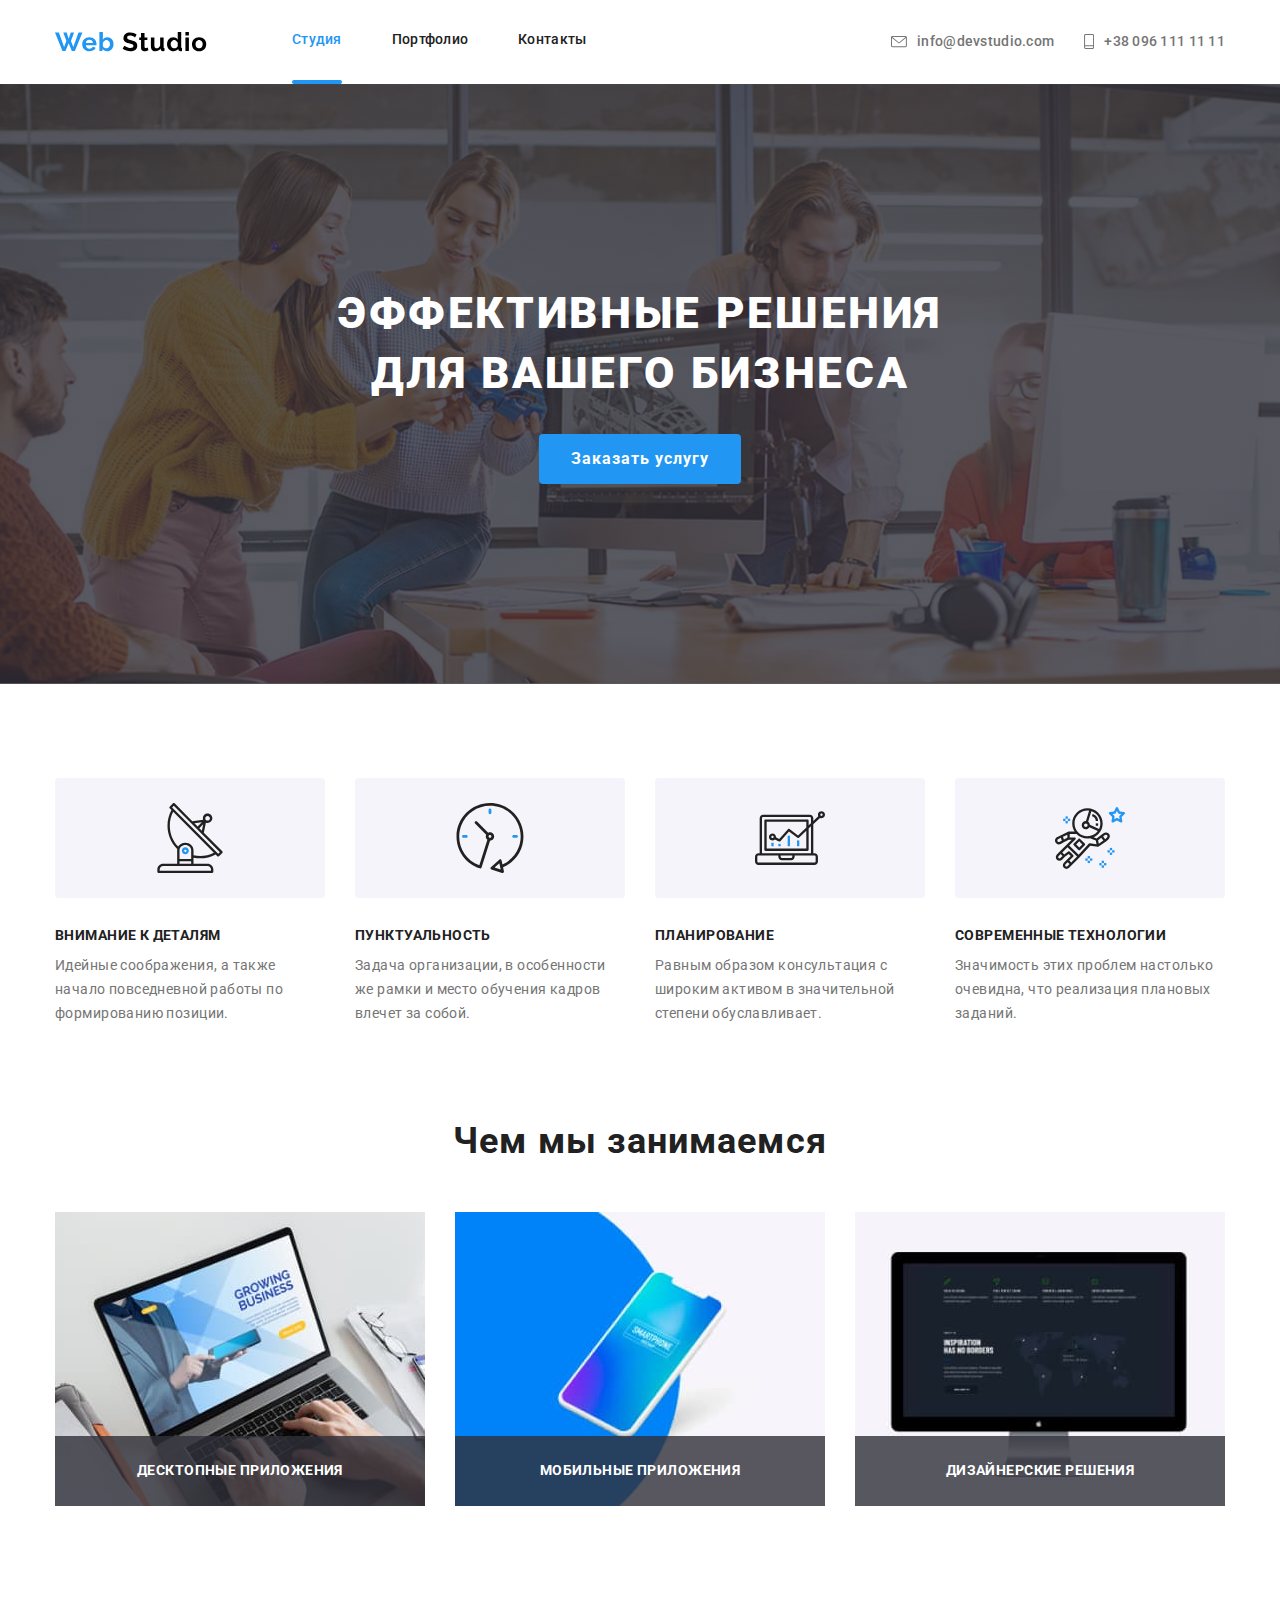
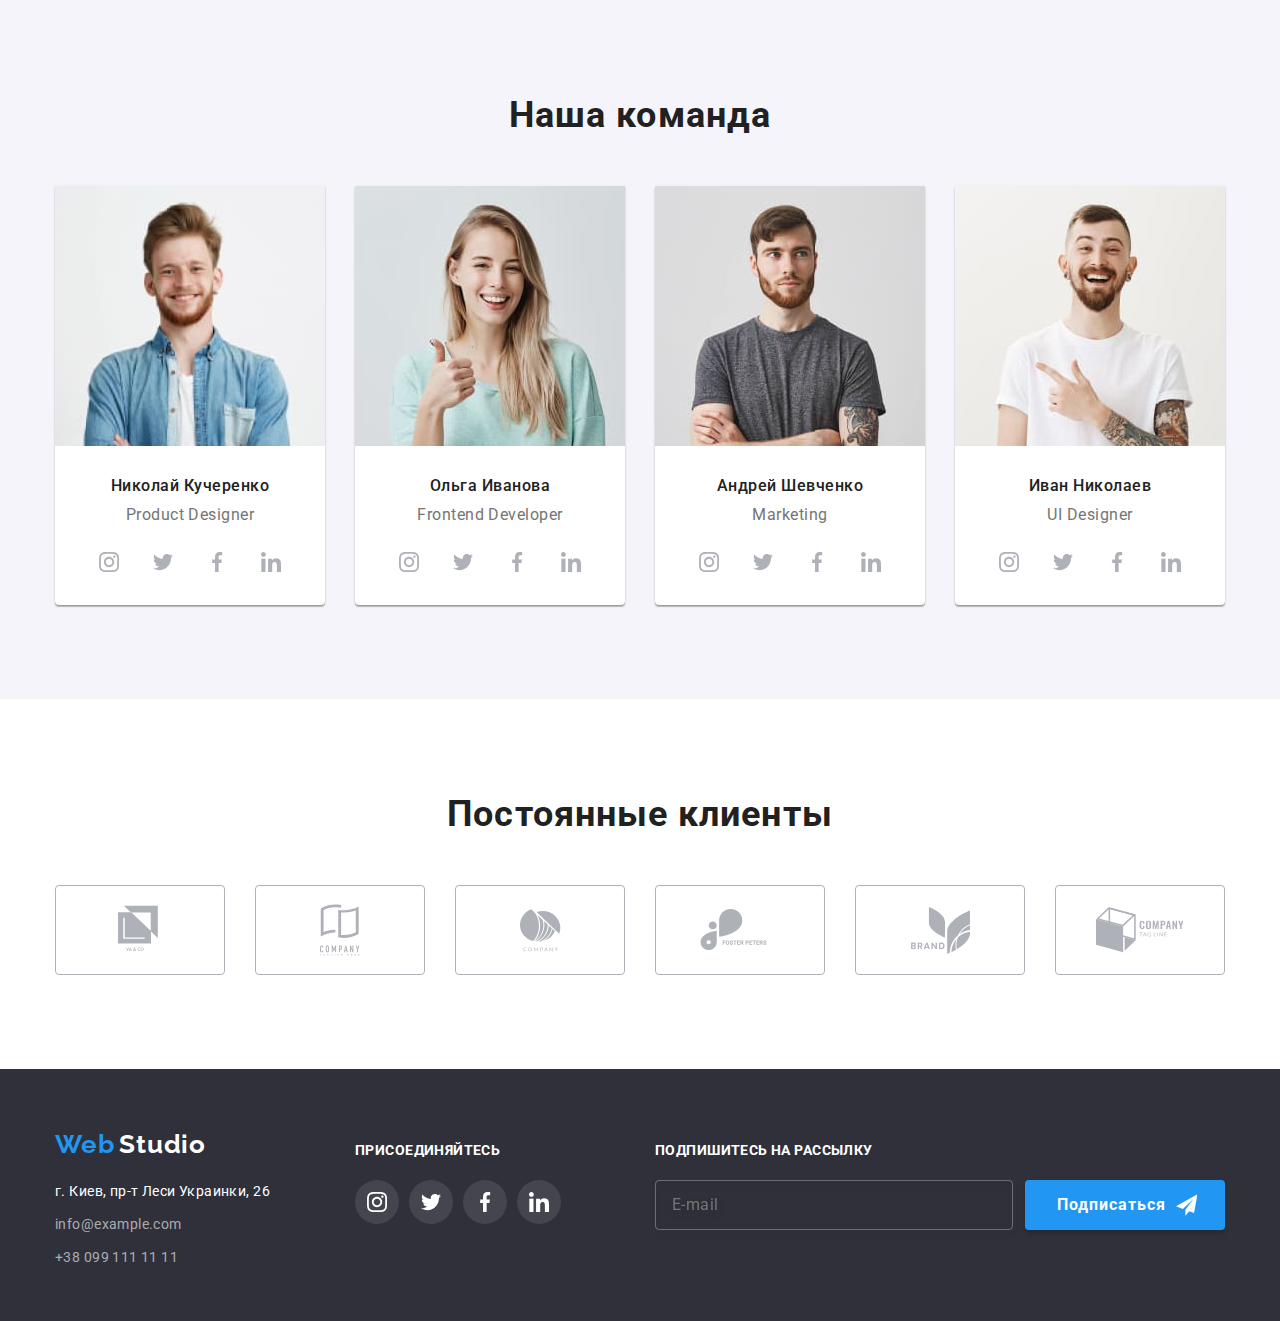
==== index.html @ b9957210 "Копия работы дз №6" ====
<!DOCTYPE html>
<html lang="ru">
<head>
    <meta charset="UTF-8">
    <meta name="viewport" content="width=device-width, initial-scale=1.0">
    <title>Студия</title>
    <link href="https://fonts.googleapis.com/css2?family=Raleway:wght@700&family=Roboto:wght@400;500;700;900&display=swap" rel="stylesheet">
    <link rel="stylesheet" href="./css/styles.css">
    <link rel="stylesheet" href="./css/normalize.css">

</head>
<body>
    <!--Шапка сайта-->
    <header class="header">
        <div class="container">
            <nav class="navigation">
                <a class="logo" href="./index.html">
                    <img class="logo-img" src="./images/shapka/Web-Studio.svg" alt="логотип"></a>
                
                <ul  class="nav-menu list">
                    <li class="nav-list-item nav-list-item-color">
                        <a class="nav-list-link active-page link" href="./">Студия</a>
                    </li>
                    <li class="nav-list-item">
                        <a class="nav-list-link link" href="portfolio.html">Портфолио</a>
                    </li>
                    <li class="nav-list-item">
                        <a class="nav-list-link link" href="">Контакты</a>
                    </li>
                </ul>
            </nav>
            
            
            <ul class="header-address list">
                <li class="header-address-link-site">
                    <a class="header-address-link link" href="mailto:info@devstudio.com">
                        <svg class="header-address-icon" width="16px" height="12px">
                            <use href="./images/sprite/sprite.svg#icon-konvert"></use>
                        </svg>
                        info@devstudio.com
                    </a>
                </li>
                <li class="header-address-link-site">
                    <a class="header-address-link link" href="tel:+380961111111">
                        <svg class="header-address-icon" width="10px" height="15px">
                            <use href="./images/sprite/sprite.svg#icon-mobilka"></use>
                        </svg>
                        +38 096 111 11 11
                    </a>
                </li>
            </ul>
        </div>
    </header>

<!-- Основное -->
    <main>
      <!--Главная-->  
    <section class="heading">
        <div class="container">        
            <h1 class="heading-title">Эффективные решения<br/> для вашего бизнеса</h1>
            <button data-modal-open class="btn" type="button"><span class="text-button">Заказать услугу</span></button>

            
        </div>
    </section>

    <!--Преимущества-->
    <section>
        <div class="about-us container">
            <h2 hidden>О нас</h2>
            <ul class="about-us-list list">
                <li class="about-us-list-item">
                    <div class="about-us-div">
                        <svg class="about-us-svg">
                            <use href="./images/sprite/sprite.svg#icon-antenna-1">

                            </use>
                        </svg>
                    </div>
                    <h3 class="advantages-heading">Внимание к деталям</h3>
                    <p class="advantages-heading-description">Идейные соображения, а также начало повседневной работы по формированию позиции.</p>
                </li>
                <li class="about-us-list-item">
                     <div class="about-us-div">
                        <svg class="about-us-svg">
                            <use href="./images/sprite/sprite.svg#icon-clock-1">

                            </use>
                        </svg>
                    </div>
                    <h3 class="advantages-heading">Пунктуальность</h3>
                    <p class="advantages-heading-description">Задача организации, в особенности же рамки и место обучения кадров влечет за собой.</p>
                </li>
                <li class="about-us-list-item">
                    <div class="about-us-div">
                        <svg class="about-us-svg">
                            <use href="./images/sprite/sprite.svg#icon-diagram-1">

                            </use>
                        </svg>
                    </div>
                    <h3 class="advantages-heading">Планирование</h3>
                    <p class="advantages-heading-description">Равным образом консультация с широким активом в значительной степени обуславливает.</p>
                </li>
                <li class="about-us-list-item">
                     <div class="about-us-div">
                        <svg class="about-us-svg">
                            <use href="./images/sprite/sprite.svg#icon-astronaut">

                            </use>
                        </svg>
                    </div>
                    <h3 class="advantages-heading">Современные технологии</h3>
                    <p class="advantages-heading-description">Значимость этих проблем настолько очевидна, что реализация плановых заданий.</p>
                </li>
            </ul>
        </div>
    </section>

    <!--Услуги, чем мы занимаемся-->
    <section>
        <div class="services-container container">
            <h2 class="services">Чем мы занимаемся</h2>
            <ul class="services-list list">
                <li class="servises-list-item">
                    <img src="./images/yslygi/img.jpg" alt="ноутбук" 
                    width="370"
                    height="294">
                    <p class="services-list-description">Десктопные приложения</p>
                </li>
                <li class="servises-list-item">
                    <img src="./images/yslygi/box.jpg" alt="смартфон"
                    width="370"
                    height="294">
                    <p class="services-list-description">Мобильные приложения</p>
                </li>
                <li class="servises-list-item">
                    <img src="./images/yslygi/img-1.jpg" alt="монитор"
                        width="370"
                        height="294">
                    <p class="services-list-description">Дизайнерские решения</p>
                </li>
            </ul>
        </div>
    </section>

    <!--Наша команда-->
    <section>
        <div class="nasha-komanda">
            <div class="staff-container container">
                <h2 class="team">Наша команда</h2>
                <ul class="team-container list">
                      <li class="team-items"> 
                          <img class="team-foto" src="./images/komanda/kucherenko.jpg" alt="kucherenko"
                              width="270">
                          <h3 class="team-staff-name">Николай Кучеренко</h3>
                          <p class="team-staff" lang="en">Product Designer</p>
                      <ul class="social-links list">
                          <li class="social-links-indent">
                              <a class="social-link-icon" href="https://www.instagram.com/" aria-label="иконка Инстаграма">
                                <svg class="button-icon">
                                    <use href="./images/sprite/sprite.svg#icon-instagram"></use>
                                </svg>
                            </a>
                          </li>
                          <li class="social-links-indent">
                            <a class="social-link-icon" href="https://twitter.com/" aria-label="иконка Твиттера">
                                <svg class="button-icon">
                                    <use href="./images/sprite/sprite.svg#icon-twitter"></use>
                                </svg>
                          </a></li>
                          <li class="social-links-indent"><a class="social-link-icon" href="https://www.facebook.com/" aria-label="иконка Фейсбука">
                            <svg class="button-icon">
                                <use href="./images/sprite/sprite.svg#icon-facebook"></use>
                            </svg>
                          </a></li>
                          <li class="social-links-indent">
                              <a class="social-link-icon" href="https://www.linkedin.com/" aria-label="иконка Линкедина">
                            <svg class="button-icon">
                                <use href="./images/sprite/sprite.svg#icon-linkedin-1"></use>
                            </svg>
                          </a></li>
                      </ul>
                      </li> 
    
                      <li class="team-items"> 
                          <img class="team-foto" src="./images/komanda/ivanova.jpg" alt="ivanova"
                              width="270">
                          <h3 class="team-staff-name">Ольга Иванова</h3>
                          <p class="team-staff" lang="en">Frontend Developer</p>
                      <ul class="social-links list">
                        <li class="social-links-indent">
                            <a class="social-link-icon" href="https://www.instagram.com/" aria-label="иконка Инстаграма">
                              <svg class="button-icon">
                                  <use href="./images/sprite/sprite.svg#icon-instagram"></use>
                              </svg>
                          </a>
                        </li>
                        <li class="social-links-indent">
                          <a class="social-link-icon" href="https://twitter.com/" aria-label="иконка Твиттера">
                              <svg class="button-icon">
                                  <use href="./images/sprite/sprite.svg#icon-twitter"></use>
                              </svg>
                        </a></li>
                        <li class="social-links-indent"><a class="social-link-icon" href="https://www.facebook.com/" aria-label="иконка Фейсбука">
                          <svg class="button-icon">
                              <use href="./images/sprite/sprite.svg#icon-facebook"></use>
                          </svg>
                        </a></li>
                        <li class="social-links-indent"><a class="social-link-icon" href="https://www.linkedin.com/" aria-label="иконка Линкедина">
                          <svg class="button-icon">
                              <use href="./images/sprite/sprite.svg#icon-linkedin-1"></use>
                          </svg>
                        </a></li>
                      </ul>
                      </li>   
                      
                      <li class="team-items"> 
                          <img class="team-foto" src="./images/komanda/shevchenko.jpg" alt="shevchenko"
                              width="270">
                          <h3 class="team-staff-name">Андрей Шевченко</h3>
                          <p class="team-staff" lang="en">Marketing</p>
                      <ul class="social-links list">
                        <li class="social-links-indent">
                            <a class="social-link-icon" href="https://www.instagram.com/" aria-label="иконка Инстаграма">
                              <svg class="button-icon">
                                  <use href="./images/sprite/sprite.svg#icon-instagram"></use>
                              </svg>
                          </a>
                        </li>
                        <li class="social-links-indent">
                          <a  class="social-link-icon" href="https://twitter.com/" aria-label="иконка Твиттера">
                              <svg class="button-icon">
                                  <use href="./images/sprite/sprite.svg#icon-twitter"></use>
                              </svg>
                        </a></li>
                        <li class="social-links-indent"><a class="social-link-icon" href="https://www.facebook.com/" aria-label="иконка Фейсбука">
                          <svg class="button-icon">
                              <use href="./images/sprite/sprite.svg#icon-facebook"></use>
                          </svg>
                        </a></li>
                        <li class="social-links-indent"><a class="social-link-icon" href="https://www.linkedin.com/" aria-label="иконка Линкедина">
                          <svg class="button-icon">
                              <use href="./images/sprite/sprite.svg#icon-linkedin-1"></use>
                          </svg>
                        </a></li>
                      </ul>
                      </li> 
                      
                      <li class="team-items"> 
                          <img class="team-foto" src="./images/komanda/nikolayev.jpg" alt="nikolayev"
                              width="270">
                          <h3 class="team-staff-name">Иван Николаев</h3>
                          <p class="team-staff" lang="en">UI Designer</p>
                      <ul class="social-links list">

                        <li class="social-links-indent">
                            <a class="social-link-icon" href="https://www.instagram.com/" aria-label="иконка Инстаграма">
                              <svg class="button-icon">
                                  <use href="./images/sprite/sprite.svg#icon-instagram"></use>
                              </svg>
                          </a>
                        </li>

                        <li class="social-links-indent">
                          <a class="social-link-icon" href="https://twitter.com/" aria-label="иконка Твиттера">
                              <svg class="button-icon">
                                  <use href="./images/sprite/sprite.svg#icon-twitter"></use>
                              </svg>
                        </a>
                        </li>

                        <li class="social-links-indent"><a class="social-link-icon" href="https://www.facebook.com/" aria-label="иконка Фейсбука">
                          <svg class="button-icon">
                              <use href="./images/sprite/sprite.svg#icon-facebook"></use>
                          </svg>
                        </a></li>
                        <li class="social-links-indent"><a class="social-link-icon" href="https://www.linkedin.com/" aria-label="иконка Линкедина">
                          <svg class="button-icon">
                              <use href="./images/sprite/sprite.svg#icon-linkedin-1"></use>
                          </svg>
                        </a></li>
                      </ul>
                      </li>
                </ul>
            </div>
        </div>
    </section>  

     <!--Постоянные клиенты-->
    <section>
         <div class="clients-container container">
            <h2 class="clients">Постоянные клиенты</h2>
            <ul class="regular-clients list">
                <li class="regular-clients-title"> 
                    <a class="clients-link" href="">
                        <svg class="clients-link-svg" width="44px" height="50px">
                            <use href="./images/sprite/sprite.svg#icon-co-1"></use>
                        </svg>
                    </a>
                </li>
                <li class="regular-clients-title">
                  <a class="clients-link" href="">
                    <svg class="clients-link-svg" width="40px" height="52px">
                        <use href="./images/sprite/sprite.svg#icon-co-2"></use>
                    </svg>
                  </a>
                </li>
                <li class="regular-clients-title">
                  <a class="clients-link" href="">
                    <svg class="clients-link-svg" width="41px" height="43px">
                        <use href="./images/sprite/sprite.svg#icon-co-3"></use>
                    </svg>
                  </a>
                </li>
                <li class="regular-clients-title">
                  <a class="clients-link" href="">
                    <svg class="clients-link-svg" width="80px" height="42px">
                        <use href="./images/sprite/sprite.svg#icon-co-4"></use>
                    </svg>
                  </a>
                </li>
                <li class="regular-clients-title">
                  <a class="clients-link" href="">
                    <svg class="clients-link-svg" width="59px" height="47px">
                        <use href="./images/sprite/sprite.svg#icon-co-5"></use>
                    </svg>
                  </a>
                </li>
                <li class="regular-clients-title">
                  <a class="clients-link" href="">
                    <svg class="clients-link-svg" width="88px" height="46px">
                        <use href="./images/sprite/sprite.svg#icon-co-6"></use>
                    </svg>
                  </a>
                </li>
            </ul>
         </div>

    </section>
    </main>
 
 
    <!--Контакты-->
    <footer class="footer">
        <div class="footer-container container">
            <div class="footer-left">
                <h3 class="logo-footer"><span class="logo-color-blue">Web</span> <span class="logo-color">Studio</span> </h3>
                <address class="address-list">
                    <ul class="footer-address-list list">
                        <li class="footer-address-item">
                            <a class="footer-address link"  href="https://goo.gl/maps/GvZQLsqHCJoxkxdJA" target="_blank"> г. Киев, пр-т Леси Украинки, 26</a>
                        </li>
                        <li class="footer-address-item">
                            <a class="footer-email link"  href="mailto:info@example.com">info@example.com</a>
                        </li>
                        <li class="footer-address-item">
                            <a class="footer-tel link"  href="tel:+380991111111">+38 099 111 11 11</a>
                        </li>
                    </ul>
                </address>
            </div>
            <div class="footer-center">
                    <b class="subscription">присоединяйтесь</b>
                    <ul class="social-links-footer list">
                        <li class="social-links-indent">
                            <a class="social-link-icon-footer" href="https://www.instagram.com/" aria-label="иконка Инстаграма">
                              <svg class="button-icon">
                                  <use href="./images/sprite/sprite.svg#icon-instagram"></use>
                              </svg>
                          </a>
                        </li>
                        <li class="social-links-indent">
                          <a class="social-link-icon-footer" href="https://twitter.com/" aria-label="иконка Твиттера">
                              <svg class="button-icon">
                                  <use href="./images/sprite/sprite.svg#icon-twitter"></use>
                              </svg>
                        </a></li>
                        <li class="social-links-indent"><a class="social-link-icon-footer" href="https://www.facebook.com/" aria-label="иконка Фейсбука">
                          <svg class="button-icon">
                              <use href="./images/sprite/sprite.svg#icon-facebook"></use>
                          </svg>
                        </a></li>
                        <li class="social-links-indent"><a class="social-link-icon-footer" href="https://www.linkedin.com/" aria-label="иконка Линкедина">
                          <svg class="button-icon">
                              <use href="./images/sprite/sprite.svg#icon-linkedin-1"></use>
                          </svg>
                        </a></li>
                    </ul>
            </div>
            <div class="footer-right">
                <b class="footer-right-title">подпишитесь на рассылку</b>
                <form class="contact-form-footer">
                        <input class="contact-form-email contact-form" type="text"  name="user-email" placeholder="E-mail">

                        <button class="btn-form contact-form" type="submit">Подписаться
                            <svg class="button-icon-send" width="24px" height="24px">
                                <use href="./images/sprite/sprite.svg#icon-icon-send"></use>
                            </svg>
                        </button>
                </form>

            </div>
        </div>
    </footer>
  


<!-- МОДАЛНОЕ ОКНО -->
    <div data-modal class="backdrop is-hidden">
        <form class="modal-form" action="#">
            <b class="modal-form-title">Оставьте свои данные, мы вам перезвоним</b>
            <button data-modal-close type="button" class="modal-close-btn">
                <svg class="modal-button-icon-close" width="18px" height="18px">
                    <use href="./images/sprite/sprite.svg#icon-close"></use>
                </svg> 
            </button>
            <div class="modalform-input-wrapper">
                <input class="modal-form-input" type="text" name="user-name" id="user-modal-name" placeholder=" " required>
                <label class="modal-form-label" for="user-modal-name">Имя</label>
                <svg class="modal-button-icon" width="13px" height="13px">
                    <use href="./images/sprite/sprite.svg#icon-chelovek"></use>
                </svg> 
            </div>
            
            <div class="modalform-input-wrapper">
                <input class="modal-form-input" type="tel" name="user-tel" id="user-modal-tel" placeholder=" " required>
                <label class="modal-form-label" for="user-modal-tel">Телефон</label>
                <svg class="modal-button-icon" width="11px" height="11px">
                    <use href="./images/sprite/sprite.svg#icon-trubka"></use>
                </svg> 
            </div>
 
            <div class="modalform-input-wrapper">
                <input class="modal-form-input" type="email" name="user-email" id="user-modal-email" placeholder=" " required>
                <label class="modal-form-label" for="user-modal-email">Почта</label>
                <svg class="modal-button-icon" width="15px" height="12px">
                    <use href="./images/sprite/sprite.svg#icon-konvert-modal"></use>
                </svg> 
            </div>

                    <div class="modal-form-message-div">
                        <textarea class="modal-form-message" name="user-message" id="comment" placeholder=" "></textarea>
                        <label  class="modal-form-option-label" for="comment" >Комментарий</label>
                    </div>
                    <!-- ЧЕКБОКС -->


                <div  class="modal-form-checkbox-div">
                     <label>
                        <input class="modal-form-checkbox" type="checkbox" name="policy" value="accept-policy" required>
                        <svg class="button-icon-checkbox" width="16" height="15">
                            <use href="./images/sprite/sprite.svg#icon-galochka"></use>
                        </svg>
                       Соглашаюсь с рассылкой и принимаю <a class="modal-form-option-span" href="#">Условия договора</a>
                    </label>
                </div>

            <button  class="modal-form-button" type="submit">Отправить</button>
        </form>
    </div>


    <script src="./js/modal.js"></script>

</body>
</html>
---- css/styles.css ----
:root {
    --main-font: 'Roboto', sans-serif;
    --secondary-font: 'Raleway', sans-serif;
    --title-dark-theme-color: #ffffff;
    --title-light-theme-color: #212121;
    --text-dark-theme-color: #ffffff;
    --text-light-theme-color: #757575;
    --accent-color: #2196F3;
    --social-link-color: #afb1b8;
}
/*main-header*/

body {
    background-color: var (--title-dark-theme-color);
    font-family: var(--main-font);
    font-size: 16px;
    color: var(--title-light-theme-color);
    /* display: block; */
}

html {
  box-sizing: border-box;
}

*,
*::before,
*::after {
  box-sizing: inherit;
}


/***убирается подчеркивание ссылок***/
.link {
    text-decoration: none;
    display: block;
    outline: none;
}

/***убираются точки в списке***/
.list {
    list-style: none;
}



h1, h2, h3 {
    margin: 0px;
}

img {
    display: block;
}
ul {
    margin: 0px;
    padding: 0px;
}

p {
    margin: 0px;
}

.container {
    width: 1200px;
    padding-left: 15px;
    padding-right: 15px;
    margin-left: auto;
    margin-right: auto;
    /* outline: 1px solid #e67399; */
}

.nav-menu {
    display: flex;
}

.nav-list-item:not(:last-child) {
    margin-right: 50px;
}



.header .container {
    display: flex;
    align-items: center;
    justify-content: space-between;
    width: 1200px;
}

.navigation {
    display: flex;
    align-items: center;
}

.logo {
    margin-right: 85px;
}

.header-address {
    display: flex;
    align-items: center;   
    /* margin-left: auto; */
}

.header-address-link-site:not(:last-child) {
    margin-right: 30px;
}



/*******************Стиль навигации*****************************/

.nav-list-link,
.header-address-link {
    display: flex;
    align-items: center;
    font-weight: 500;
    font-size: 14px;
    line-height: 1.14;
    letter-spacing: 0.02em;
    color: var(--title-light-theme-color);
    padding-top: 32px;
    padding-bottom: 32px;
    transition: color 250ms cubic-bezier(0.4, 0, 0.2, 1);
}

.active-page {
    color: var(--accent-color);
}

.nav-list-item-color::after {
    content: '';
    display: block;
    width: 100%;
    height: 4px;
    background: var(--accent-color);
    border-radius: 2px;
}

.header-address-link {
    color: var(--text-light-theme-color); 
    fill: var(--text-light-theme-color);
    transition: background-color 250ms cubic-bezier(0.4, 0, 0.2, 1);
}

.nav-list-link:hover,
.nav-list-link:focus,
.header-address-link:hover, 
.header-address-link:focus  {
    color: var(--accent-color);
    fill: var(--accent-color);
}

.header-address-icon {
    margin-right: 10px; 
    transition: background-color 250ms cubic-bezier(0.4, 0, 0.2, 1);
}
 



/*********************Главная******************************/   
.heading {
max-width: 1600px;
height: 600px;
margin-left: auto;
margin-right: auto;
background-image: linear-gradient(
    to bottom,
     rgba(47, 48, 58, 0.8),
     rgba(47, 48, 58, 0.8)
     ),  
    url(../images/header/header.jpg);
background-repeat: no-repeat;
background-position: center;
background-size: cover;
}

.heading-title {
    margin: 0;
    font-weight: 900;
    font-size: 44px;
    line-height: 1.36;
    text-align: center;
    letter-spacing: 0.06em;
    text-transform: uppercase;
    color: var(--title-dark-theme-color);
    margin-bottom: 30px;
    padding-top: 200px;
}



.btn {

    display: flex;
    align-items: center;
    /* background-color: #F5F4FA; */
    border-radius: 4px; 
    cursor: pointer;
    border: none;
    /* outline: none; */

    padding-top: 10px;
    padding-right: 32px;
    padding-bottom: 10px;
    padding-left: 32px;
    font-weight: 700;
    font-size: 16px;
    line-height: 1.88;    

    text-align: center;
    letter-spacing: 0.06em;
    color: var(--title-dark-theme-color);
    background-color: var(--accent-color); 
    margin-left: auto;
    margin-right: auto;
    transition: all 250ms cubic-bezier(0.4, 0, 0.2, 1);
}
.btn:hover,
.btn:focus {
    background-color: var(--accent-color);
}

.text-button:hover,
.text-button:focus {
   color: var(--title-dark-theme-color); 
}

/* .btn-div:hover {
    background-color: var(--accent-color);
    color: var(--title-dark-theme-color);
} */




/*Преимущества*/ /********************* О НАС**********************/

.about-us {
    padding-top: 94px;
    padding-bottom: 94px;
}

.about-us-list {
    display: flex;
    justify-content: center;
}
.about-us-svg {
    width: 70px;
    height: 70px;
}

.about-us-div{
    margin-bottom: 30px;
    width: 270px;
    height: 120px;
    background-color: #F5F4FA;
    border-radius: 4px;
    display: flex;
    justify-content: center;
    align-items: center;
}
.about-us-list-item:not(:last-child) {
    margin-right: 30px;
}

.advantages-heading {
    font-weight: 700;
    font-size: 14px;
    line-height: 1.14;
    letter-spacing: 0.03em;
    text-transform: uppercase;
    color: var(--title-light-theme-color);

    width: 270px;
    height: 16px;
    margin-top: 30px;
    margin-bottom: 10px;
}

.advantages-heading-description {
    font-weight: 400;
    font-size: 14px;
    line-height: 1.71;
    letter-spacing: 0.03em;
    color:  var(--text-light-theme-color);
    width: 270px;
}

.about-us-link{
    background: #F5F4FA;
    border-radius: 4px;
    padding: 25px 100px;
}


/*********************Чем мы занимаемся********************/

.services-list {
    display: flex;
    position: relative;

}
.servises-list-item:not(:last-child) {
    margin-right: 30px;
}

.services {
    font-weight: bold;
    font-size: 36px;
    line-height: 1.17;
    text-align: center;
    letter-spacing: 0.03em;
    color: var(--title-light-theme-color);
    margin-bottom: 50px;
}

.services-list-description {
    font-weight: bold;
    font-size: 14px;
    line-height: 1.14;
    text-align: center;
    letter-spacing: 0.03em;
    text-transform: uppercase;
    color: var(--title-dark-theme-color);
    background: rgba(47, 48, 58, 0.8);
    min-width: 370px;
    height: 70px;
    padding-top: 27px;
    padding-bottom: 27px;
    top: 76.3%;
    position: absolute;
}

.services-container {
    padding-bottom: 94px;
}




/*******************Наша комманда********************/
.team-container {
    display: flex; 
}

.nasha-komanda{
    background-color: #F5F4FA;
}

.team-items {
    background: var(--text-dark-theme-color);
    box-shadow: 0px 2px 1px rgba(0, 0, 0, 0.2), 0px 1px 1px rgba(0, 0, 0, 0.14), 0px 1px 3px rgba(0, 0, 0, 0.12);
    border-radius: 0px 0px 4px 4px;
    padding-bottom: 21px;
}
.staff-container{
    padding-top: 94px;
    padding-bottom: 94px;
}

.team,
.clients {
    font-weight: 700;
    font-size: 36px;
    line-height: 1.17;
    text-align: center;
    letter-spacing: 0.03em;
    color: var(--title-light-theme-color);
    padding-bottom: 50px;
}

.team-staff-name {
    font-weight: 500;
    font-size: 16px;
    line-height: 1.19;
    text-align: center;
    letter-spacing: 0.03em;
    color: var(--title-light-theme-color);
    padding-bottom: 10px;
}

.team-staff {
    font-weight: 500;
    font-size: 16px;
    line-height: 1.19;
    text-align: center;
    letter-spacing: 0.03em;
    color: var(--title-light-theme-color);
    padding-bottom: 16px;
}

.team-staff {
    font-weight: normal;
    color:  var(--text-light-theme-color);
}

.clients-link:hover,
.clients-link:focus {
    color: var(--accent-color);
}

.team-items:not(:last-child) {
    margin-right: 30px;
}

.team-foto {
    padding-bottom: 30px;
}

.social-links {
    display: flex;
    justify-content: center
}

.social-links-indent:not(:last-child) {
    margin-right: 10px;
}


.social-link-icon {
width: 44px;
height: 44px;
border-radius: 50%;
background-color: var(--text-dark-theme-color);
background-size: 22px, contain;
background-position: center;
background-repeat: no-repeat;
cursor: pointer;
display: flex;
justify-content: center;
align-items: center;
fill: var(--social-link-color);
transition: background-color 250ms cubic-bezier(0.4, 0, 0.2, 1);
}

.button-icon {
    width: 20px;
    height: 20px;
    transition: fill 250ms cubic-bezier(0.4, 0, 0.2, 1);
}

.social-link-icon:hover,
.social-link-icon:focus {
    fill: var(--text-dark-theme-color);
    background-color: var(--accent-color);
}





/***************** Постоянные клиенты ***************/

.clients-container {
    justify-content: center;
    text-align: center;
    padding-top: 94px;
    padding-bottom: 94px;
}

.regular-clients  {
    display: flex;
    justify-content: space-evenly;
}

.regular-clients-title:not(:last-child) {
    margin-right: 30px;
}


.clients-link-svg {
    transition: fill 250ms cubic-bezier(0.4, 0, 0.2, 1);
}

.clients-link {
    width: 170px;
    height: 90px;
    border: 1px solid #afb1b8;
    box-sizing: border-box;
    border-radius: 4px;
    display: flex;
    justify-content: center;
    align-items: center;
    fill: var(--social-link-color);
    transition: border 250ms cubic-bezier(0.4, 0, 0.2, 1);
}

.clients-link:hover,
.clients-link:focus {
    fill: var(--accent-color);
    border: 1px solid var(--accent-color);
}

 



/*************************Контакты-footer***************************/
.footer{
    /* display: block; */
    background-color: #2F303A;
    padding-top: 60px;
    padding-bottom: 60px;
    align-items: baseline;
 
}

.footer-container{   
    display: flex; 
}

.logo-color-blue,
.logo-color  {
    font-family: var(--secondary-font);
    font-style: normal;
    font-weight: bold;
    font-size: 26px;
    line-height: 1.19;
    letter-spacing: 0.03em;
    color: var(--accent-color);
}

.logo-footer{
    padding-bottom: 20px;
}
.logo-color {
    color: var(--title-dark-theme-color);
}

.footer-address,
.footer-email,
.footer-tel {
    font-style: normal;
    font-weight: normal;
    font-size: 14px;
    line-height: 1.71;
    letter-spacing: 0.03em;
    color: var(--text-dark-theme-color);
}

.footer-email,
.footer-tel {
    color: rgba(255, 255, 255, 0.6);
}


.footer-address-item:not(:last-child) {
    margin-bottom: 9px;
}

.social-color {
    color: #FFFFFF;
}

.address-list  {
    margin-right: 69px;
    width: 231px;
height: 81px;
}



/****************присоединяйтесь, блок по центру***********************/
.subscription {
    font-weight: 700;
    font-size: 14px;
    line-height: 1.14;
    letter-spacing: 0.03em;
    text-transform: uppercase;
    color: var(--text-dark-theme-color);
}

.footer-center {
    padding-top: 12px;
    padding-right: 94px;
    }

.social-links-footer {
    padding-top: 20px;
    display: flex;
    justify-content: center
}    


.social-links-indent:not(:last-child) {
    margin-right: 10px;
}


.social-link-icon-footer {
    width: 44px;
    height: 44px;
    border-radius: 50%;
    background-color: rgba(255, 255, 255, 0.1);
    background-size: 22px, contain;
    background-position: center;
    background-repeat: no-repeat;
    cursor: pointer;
    display: flex;
    justify-content: center;
    align-items: center;
    fill: var(--text-dark-theme-color);
    transition: background-color 250ms cubic-bezier(0.4, 0, 0.2, 1);
    }

.social-link-icon-footer:hover,
.social-link-icon-footer:focus {
    fill: var(--text-dark-theme-color);
    background-color: var(--accent-color);
}



  /************************* Блок справа ************************/
.footer-right {
    margin-top: 12px;
    width: 570px;
    height: 86px;
    margin-left: auto;
}

.footer-right-title {
    box-sizing: inherit;
    font-weight: 700;
    font-size: 14px;
    line-height: 1.14px;
    letter-spacing: 0.03em;
    text-transform: uppercase;
    color: #ffffff;
}


.contact-form {
    margin-top: 20px;
    background: #2F303A;
}
 
.contact-form-footer {
    display: flex;
}

.contact-form-email {
    font-family: var(--main-font);
    width: 358px;
    height: 50px;
    border: 1px solid rgba(255, 255, 255, 0.3);
    box-sizing: border-box;
    filter: drop-shadow(0px 4px 4px rgba(0, 0, 0, 0.15));
    border-radius: 4px;
    padding-top: 15px;
    padding-bottom: 15px;
    padding-left: 16px;
    font-size: 16px;
    line-height: 20px;
    display: flex;
    align-items: center;
    letter-spacing: 0.03em;
    color: rgba(255, 255, 255, 0.6);
    background-color:transparent

}


.contact-form:not(:last-child) {
    margin-right: 12px;
}

.btn-form {
    display: flex;
    align-items: center;
    cursor: pointer;
    border: none; 
    /* outline: none; */
    width: 200px;
    height: 50px;
    padding-top: 10px;  
    padding-bottom: 10px;
    padding-left: 32px;
    padding-right: 28px;   
    font-weight: 700;
    font-size: 16px;
    line-height: 1.88;    

    text-align: center;
    letter-spacing: 0.06em;
    color: var(--title-dark-theme-color);
    background-color: var(--accent-color); 
    transition: all 250ms cubic-bezier(0.4, 0, 0.2, 1);
    box-shadow: 0px 4px 4px rgba(0, 0, 0, 0.15);
    border-radius: 4px;

}

.btn-form:hover,
.btn-form:focus {
    background-color: var(--accent-color);
}

.button-icon-send {
    margin-left: 10px;
    width: 24px;
    height: 24px;
}






    /***************П О Р Т Ф О Л И О***********************/

.filter {
    display: flex;
    padding-top: 93px;
    padding-bottom: 34px;
    justify-content: center;
    box-sizing: inherit;
}

.line {
    border-top: 1px solid #ECECEC;
}

.filter-list-item:hover,
.filter-list-item:focus {
    background-color: var(--accent-color);
    color: var(--text-dark-theme-color);
    box-shadow: 0px 2px 2px rgba(0, 0, 0, 0.12), 0px 1px 2px rgba(0, 0, 0, 0.08), 0px 3px 1px rgba(0, 0, 0, 0.1);
    border-radius: 4px;
}


.filter-list-item {
    font-weight: 500;
    font-size: 16px;
    line-height: 1.62;
    text-align: center;
    letter-spacing: 0.03em;
    color: var(--title-light-theme-color);
    background-color: #f5f4fa;
    border-radius: 4px;
    border: 0px;
    padding-top: 6px;
    padding-right: 22px;
    padding-bottom: 6px;
    padding-left: 22px;
    outline: none;
    cursor: pointer;
    transition: all 250ms cubic-bezier(0.4, 0, 0.2, 1);
}

.filter-list:not(:last-child) {
    margin-right: 8px;
} 

.filter-list:hover,
.filter-list:focus {
background: #2196F3;
box-shadow: 0px 2px 2px rgba(0, 0, 0, 0.12), 0px 1px 2px rgba(0, 0, 0, 0.08), 0px 3px 1px rgba(0, 0, 0, 0.1);
border-radius: 4px;
}



/***************** ПРОЕКТЫ  *************************/
 img {
    max-width: 100%;
    margin: 0;
    padding: 0;
} 

.portfolio {
    display: flex;
    flex-wrap: wrap;
    justify-content: center;
    padding-bottom: 94px;
    box-sizing: inherit;
}


.projects {
    font-weight: bold;
    font-size: 18px;
    line-height: 2;
    letter-spacing: 0.06em;
    color: var(--title-light-theme-color);
    padding-bottom: 4px;
    padding-left: 24px;
    padding-top: 20px;
}

.our-projects {
    font-weight: normal;
    font-size: 16px;
    line-height: 1.87;
    letter-spacing: 0.03em;
    color:  var(--text-light-theme-color);
    padding-bottom: 20px;
    padding-left: 24px;
    }

.overlay {
    position: relative;
    overflow: hidden;
}
    
.our-projects-description {
    position: absolute;
    top: 0;
    left: 0;
    width: 100%;
    height: 100%;
    padding-top: 63px;
    padding-bottom: 63px;
    padding-left: 24px;
    padding-right: 24px;

    display: flex;
    align-items: center;
    font-weight: normal;
    font-size: 18px;
    line-height: 1.56;
    letter-spacing: 0.03em;


    background: var(--accent-color); 
    color: var(--text-dark-theme-color);

    transition:  transform 250ms cubic-bezier(0.4, 0, 0.2, 1) ;
    transform: translateY(100%);
}

.portfolio-img:hover .our-projects-description{
    background-color: rgba(33, 150, 243, 0.9);
    transform: translateY(0%);
}



.portfolio-img {
    width: calc((100% - 60px) / 3); 
    justify-content: center;
    box-sizing: border-box;
    background: #FFFFFF;
    border: 1px solid #EEEEEE;
    display: block;
    outline: none;

} 

.portfolio-img:not(:nth-last-child(3n + 1)) {
    margin-right: 30px;
}

.portfolio-img:not(:nth-last-child(-n + 3)) {
    margin-bottom: 30px;
}



/* .img-link:hover,
.img-link:focus {
background: #FFFFFF;
box-sizing: border-box;
box-shadow: 1px 4px 6px rgba(0, 0, 0, 0.16), 0px 4px 4px rgba(0, 0, 0, 0.06), 0px 1px 1px rgba(0, 0, 0, 0.12);
outline: none;
} */

.portfolio-img:hover,
.portfolio-img:focus {
background: #FFFFFF;
box-sizing: border-box;
box-shadow: 1px 4px 6px rgba(0, 0, 0, 0.16), 0px 4px 4px rgba(0, 0, 0, 0.06), 0px 1px 1px rgba(0, 0, 0, 0.12);
outline: none;
}





/*********************** МОДАЛЬНОЕ ОКНО ********************/

.backdrop {
    position: fixed;
    left: 0;
    top: 0;
    width: 100%;
    height: 100%;
    background:  rgba(0, 0, 0, 0.5);
    z-index: 100;
    transition:  250ms cubic-bezier(0.4, 0, 0.2, 1);
}

.modal-form {
    /* position: relative; */
    width: 528px;
    display: flex;
    flex-direction: column;
    position: absolute;
    top: 50%;
    left: 50%;
    transform: translate(-50%, -50%);
    background-color: #FFFFFF;
    box-shadow: 0px 1px 3px rgba(0, 0, 0, 0.12), 0px 1px 1px rgba(0, 0, 0, 0.14), 0px 2px 1px rgba(0, 0, 0, 0.2);
    border-radius: 4px;
    padding-top: 40px;
    padding-right: 40px;
    padding-bottom: 50px;
    padding-left: 40px;
}


.is-hidden {
    opacity: 0;
    visibility: hidden;
    pointer-events: none;
} 


/*//// Оставьте свои данные, мы вам перезвоним ////*/
.modal-form-title {
    font-family: var(--main-font);
    font-weight: bold;
    font-size: 20px;
    line-height: 1.15;
    text-align: center;
    letter-spacing: 0.03em;
    color: var(--title-light-theme-color);
    margin-bottom: 30px;
}
/* ************************* */


.modal-form-input{
    height: 40px;
}

.modal-form-input,
.modal-form-message {
    display: block;
    width: 100%;
    font-family: var(--main-font);
    font-size: 14px;
    line-height: 1.14;
    letter-spacing: 0.01em;
    color: var(--text-light-theme-color);
    border: 1px solid rgba(33, 33, 33, 0.2);
    box-sizing: border-box;
    border-radius: 4px; 
    padding-left: 42px;
    transition:  250ms cubic-bezier(0.4, 0, 0.2, 1);
}

.modal-form-message-div {
    position: relative;
}

.modal-form-message {
    margin-bottom: 20px;
    width: 448px;
    height: 120px;
    resize: none;
    padding-left: 16px;
    padding-top: 12px;
    transition:  250ms cubic-bezier(0.4, 0, 0.2, 1);

}


/*..................... КНОПКА "ЗАКРЫТЬ" ................................*/

.modal-close-btn {
    position: absolute;
    top: 8px;
    right: 8px;
    width: 30px;
    height: 30px;
    border-radius: 50%;
    background: #FFFFFF;
    border: 1px solid rgba(0, 0, 0, 0.1);
    justify-content: center;
    background-repeat: no-repeat;
    cursor: pointer;
    display: flex;
    align-items: center;
    fill: #000000;
    transition:  250ms cubic-bezier(0.4, 0, 0.2, 1);
}

.modal-close-btn:hover .modal-button-icon-close,
.modal-close-btn:focus .modal-button-icon-close  {
    fill: #2196F3;
}

.modal-button-icon-close {
    background-size: contain;
}

/* *********************************************************************** */

.modalform-input-wrapper {
    position: relative;
    margin-bottom: 28px;
}


.modalform-input-wrapper:hover, 
.modalform-input-wrapper:focus {
    border:  var(--accent-color);  
}


.modalform-input-wrapper:hover .modal-button-icon, 
.modalform-input-wrapper:focus .modal-button-icon {
    fill:   var(--accent-color); 

} 



.modal-form-input:hover,
.modal-form-message:hover,
.modal-form-input:focus,
.modal-form-message:focus,
.modal-form-input:not(:placeholder-shown),
.modal-form-message:not(:placeholder-shown) {
  outline: none;
  border-color: var(--accent-color);

}

.modal-form-message:focus::placeholder {
    color: var(--accent-color);
}

.modal-form-label {
    position: absolute;
    top: 50%;
    left: 0;
    transform: translateY(-50%);
    font-family: var(--main-font);
    font-size: 14px;
    line-height: 1.14;
    letter-spacing: 0.01em;
    color: var(--text-light-theme-color);
    padding-left: 42px;
    transition:  transform 250ms cubic-bezier(0.4, 0, 0.2, 1);
}

.modal-form-input:hover + .modal-form-label,
.modal-form-input:focus + .modal-form-label,
.modal-form-input:not(:placeholder-shown) + .modal-form-label {
    transform: translate(-25px, -40px);
    color: var(--accent-color);
    font-size: 12px;
    transition:  transform 250ms cubic-bezier(0.4, 0, 0.2, 1);

}

.modal-form-message:hover ~ .modal-form-option-label,
.modal-form-message:focus ~ .modal-form-option-label,
.modal-form-message:not(:placeholder-shown) ~ .modal-form-option-label {
    transform: translateY(-36px);
    color: var(--accent-color);
    font-size: 12px;
    transition:  transform 250ms cubic-bezier(0.4, 0, 0.2, 1);
}

.modal-form-message::placeholder,
.modal-form-input::placeholder {
    color:  var(--accent-color); 
  }


.modal-form-input:hover ~ .modal-button-icon,
.modal-form-input:focus ~ .modal-button-icon {
    color:   var(--accent-color);
    fill: var(--accent-color);
}

.modal-form-option-label {
    font-family: var(--main-font);
    font-size: 14px;
    line-height: 1.71;
    letter-spacing: 0.03em;
    color: #757575;
    /* display: flex;
    align-items: center; */
    margin-bottom: 30px;
    transition:  transform 250ms cubic-bezier(0.4, 0, 0.2, 1);
    position: absolute;
    top: 12px;
    left: 16px;
}

.modal-button-icon {
    position: absolute;
    top: 14px;
    left: 19px;
    fill: #212121;

}


/* **************************Чекбокс****************************** */



.modal-form-checkbox-div {
    display: flex;
    justify-content: center;
    align-items: center;
    margin-bottom: 30px;
}

.modal-form-checkbox-div label {
    font-size: 14px;
    line-height: 1.71;
    line-height: 1.71;
    letter-spacing: 0.03em;
    display: flex;
    align-items: center;
    justify-content: center;
    cursor: pointer;
    color: var(--text-light-theme-color);
}

.modal-form-checkbox-div input {
    position: absolute;
    width: 1px;
    height: 1px;
    margin: 1px;
    padding: 0;
    border: 0px;
    clip: rect(0 0 0 0);
    overflow: hidden;
  }
  
.modal-form-checkbox-div a{
    margin-left: 3px;
}
.modal-form-option-span  {
    color: var(--accent-color);
}

.button-icon-checkbox {
    display: inline-block;
    width: 15px;
    height: 15px;
    margin-right: 7px;
    border: 1px solid black;
    border-radius: 3px; 
    transition: fill 250ms cubic-bezier(0.4, 0, 0.2, 1);
    fill: transparent;
}

.modal-form-checkbox-div input:checked + .button-icon-checkbox {
    background-color: var(--accent-color);
    border-color: transparent;
    transition: background-color 250ms cubic-bezier(0.4, 0, 0.2, 1);
    fill: var(--title-dark-theme-color);
  }
  


/* *********************  Кнопка "ОТПРАВИТЬ"****************** */
.modal-form-button {
    width: 200px;
    height: 50px;
    align-items: center;
    border-radius: 4px; 
    cursor: pointer;
    border: none;
    /* outline: none; */
    font-weight: 700;
    font-size: 16px;
    line-height: 1.88;    
    text-align: center;
    letter-spacing: 0.06em;
    color: var(--title-dark-theme-color);
    background-color: var(--accent-color); 
    margin-left: auto;
    margin-right: auto;
    transition: all 250ms cubic-bezier(0.4, 0, 0.2, 1);
}

.modal-form-button:hover,
.modal-form-button:focus {
    background-color: var(--accent-color);
}

/* ------------*************************-------------- */
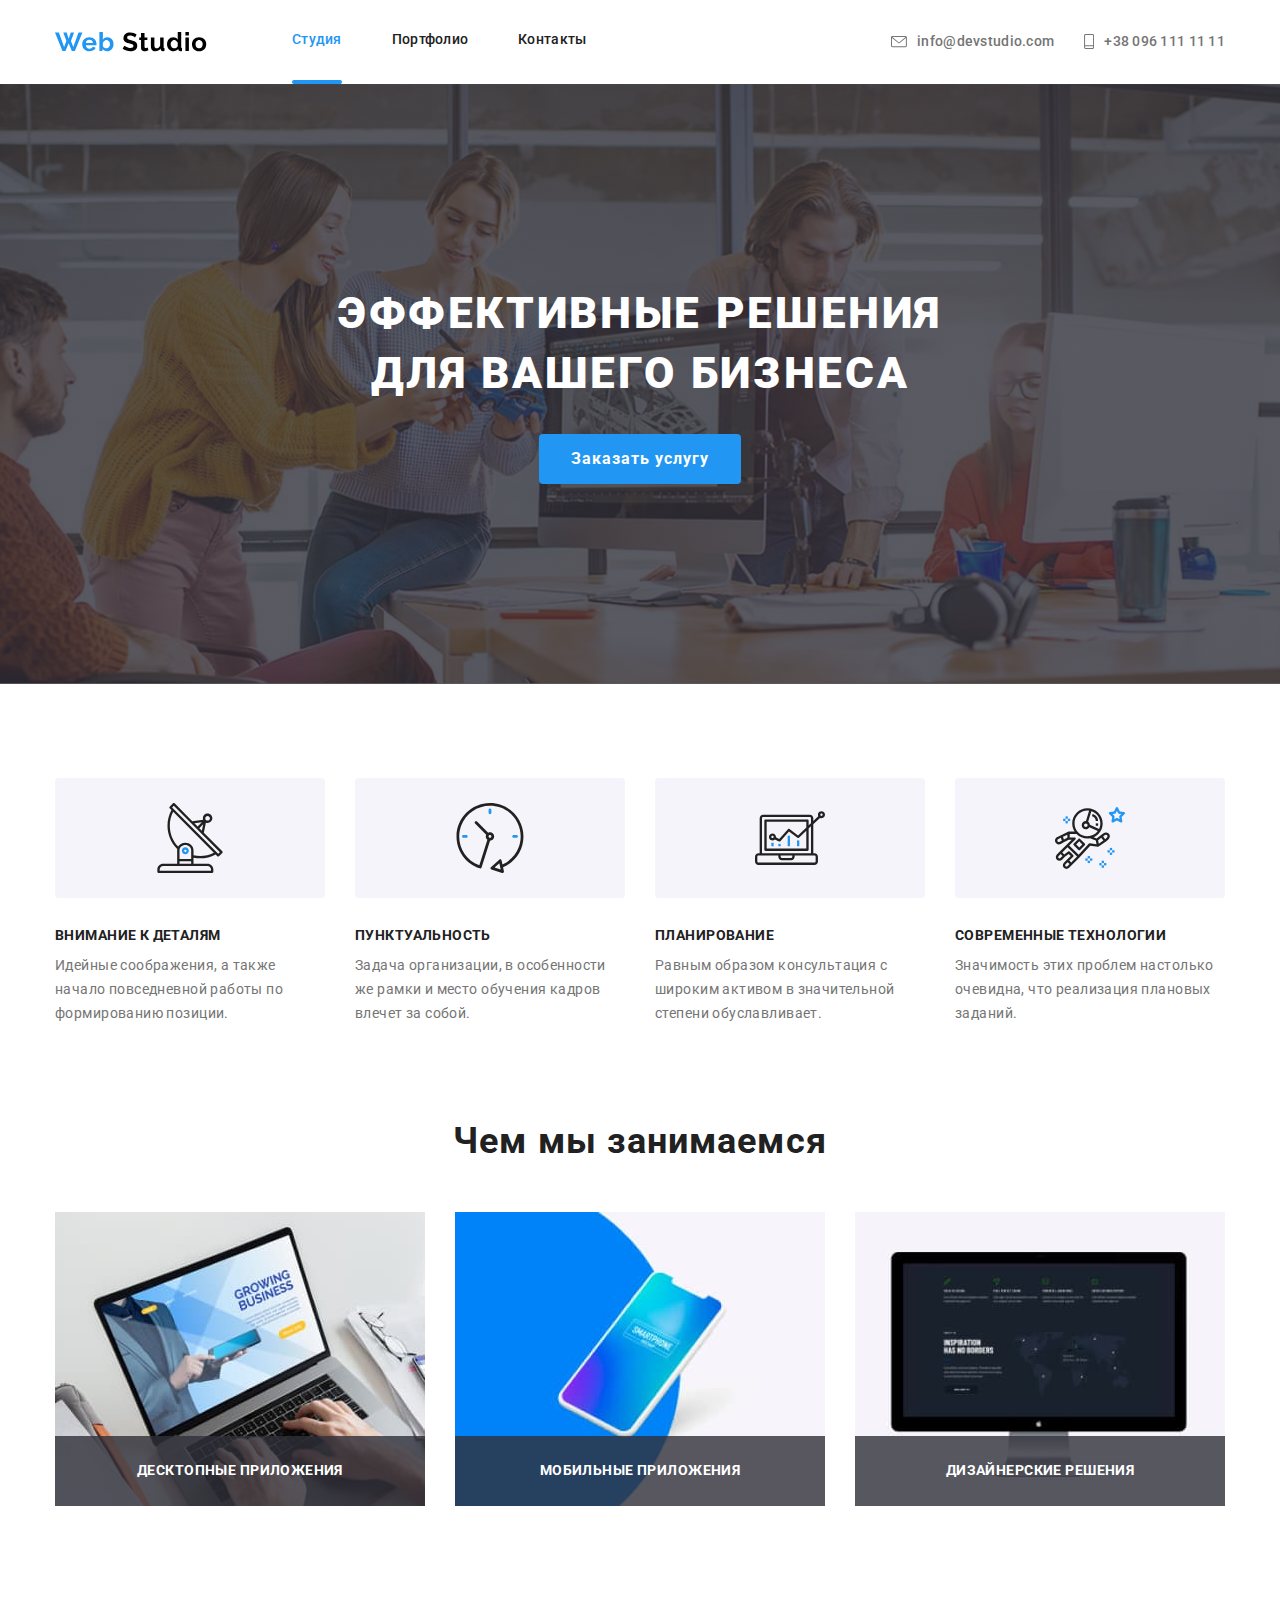
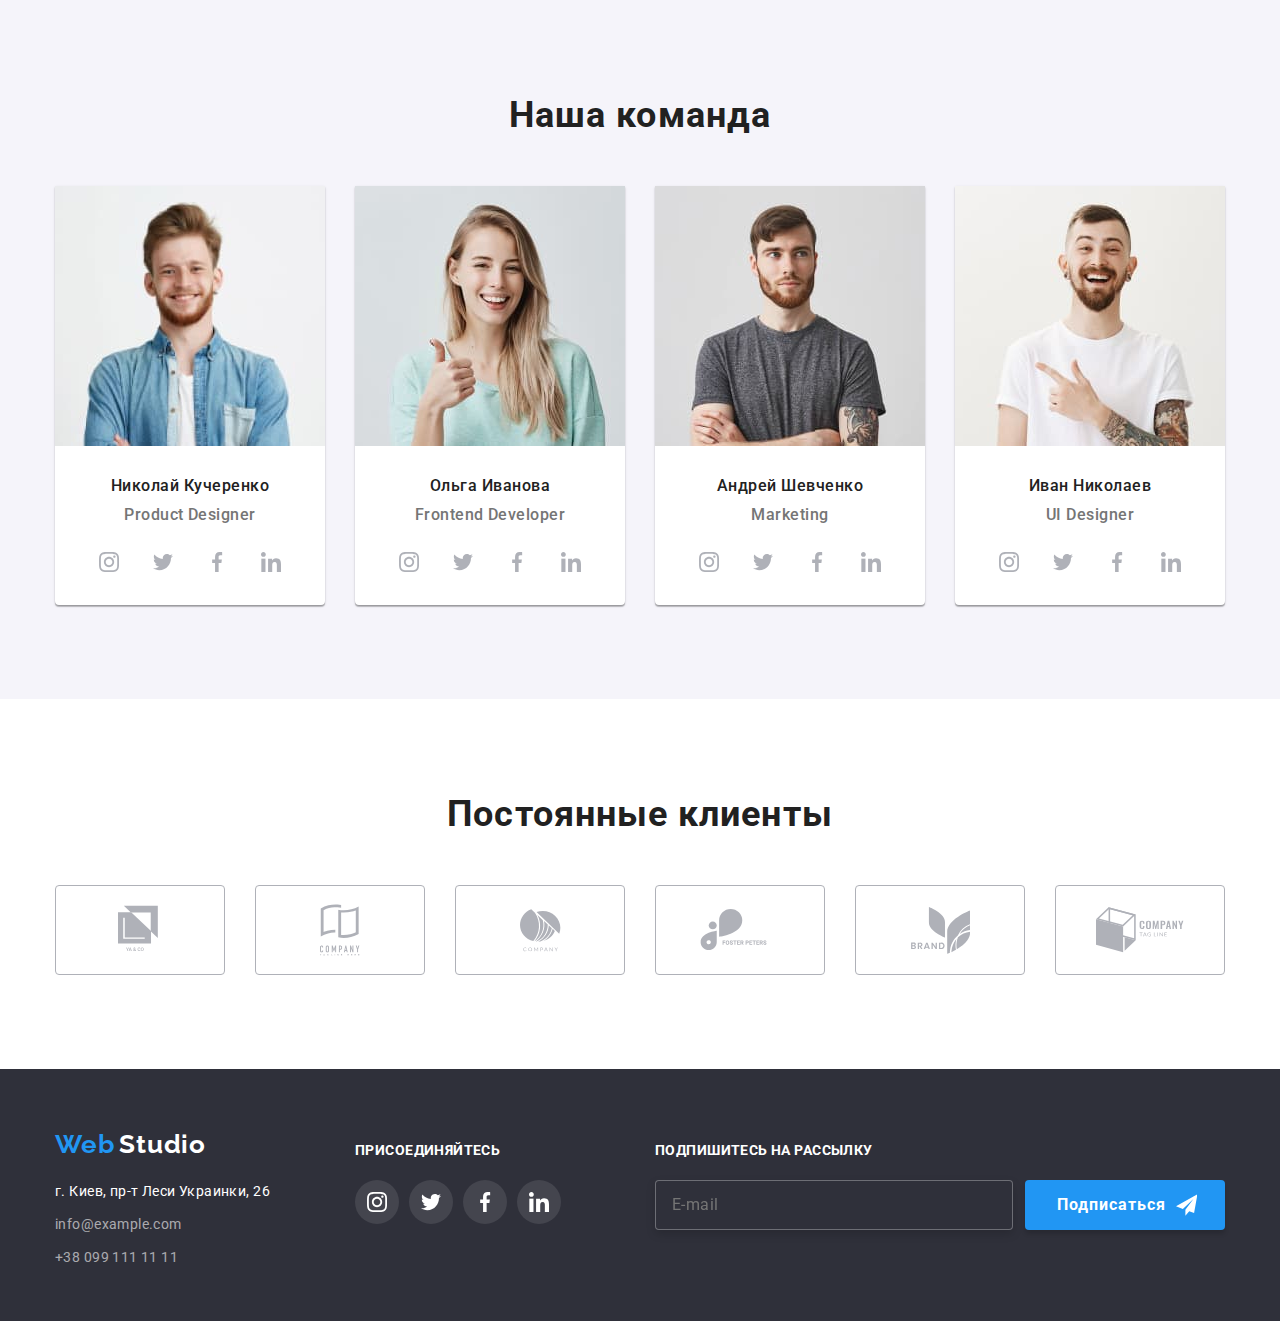
==== commit 54769adf: "На проверку" ====
--- a/index.html
+++ b/index.html
@@ -5,8 +5,8 @@
     <meta name="viewport" content="width=device-width, initial-scale=1.0">
     <title>Студия</title>
     <link href="https://fonts.googleapis.com/css2?family=Raleway:wght@700&family=Roboto:wght@400;500;700;900&display=swap" rel="stylesheet">
-    <link rel="stylesheet" href="./css/styles.css">
     <link rel="stylesheet" href="./css/normalize.css">
+    <link rel="stylesheet" href="./css/main.min.css">
 
 </head>
 <body>
@@ -146,7 +146,7 @@
 
     <!--Наша команда-->
     <section>
-        <div class="nasha-komanda">
+        <div class="our-team">
             <div class="staff-container container">
                 <h2 class="team">Наша команда</h2>
                 <ul class="team-container list">
--- a/css/main.min.css
+++ b/css/main.min.css
@@ -0,0 +1,8 @@
+/*
+* Prefixed by https://autoprefixer.github.io
+* PostCSS: v7.0.29,
+* Autoprefixer: v9.7.6
+* Browsers: last 4 version
+*/
+
+/*! normalize.css v8.0.1 | MIT License | github.com/necolas/normalize.css */html{line-height:1.15;-webkit-text-size-adjust:100%}body{margin:0}main{display:block}h1{font-size:2em;margin:0.67em 0}hr{-webkit-box-sizing:content-box;box-sizing:content-box;height:0;overflow:visible}pre{font-family:monospace, monospace;font-size:1em}a{background-color:transparent}abbr[title]{border-bottom:none;text-decoration:underline;-webkit-text-decoration:underline dotted;text-decoration:underline dotted}b,strong{font-weight:bolder}code,kbd,samp{font-family:monospace, monospace;font-size:1em}small{font-size:80%}sub,sup{font-size:75%;line-height:0;position:relative;vertical-align:baseline}sub{bottom:-0.25em}sup{top:-0.5em}img{border-style:none}button,input,optgroup,select,textarea{font-family:inherit;font-size:100%;line-height:1.15;margin:0}button,input{overflow:visible}button,select{text-transform:none}button,[type="button"],[type="reset"],[type="submit"]{-webkit-appearance:button}button::-moz-focus-inner,[type="button"]::-moz-focus-inner,[type="reset"]::-moz-focus-inner,[type="submit"]::-moz-focus-inner{border-style:none;padding:0}button:-moz-focusring,[type="button"]:-moz-focusring,[type="reset"]:-moz-focusring,[type="submit"]:-moz-focusring{outline:1px dotted ButtonText}fieldset{padding:0.35em 0.75em 0.625em}legend{-webkit-box-sizing:border-box;box-sizing:border-box;color:inherit;display:table;max-width:100%;padding:0;white-space:normal}progress{vertical-align:baseline}textarea{overflow:auto}[type="checkbox"],[type="radio"]{-webkit-box-sizing:border-box;box-sizing:border-box;padding:0}[type="number"]::-webkit-inner-spin-button,[type="number"]::-webkit-outer-spin-button{height:auto}[type="search"]{-webkit-appearance:textfield;outline-offset:-2px}[type="search"]::-webkit-search-decoration{-webkit-appearance:none}::-webkit-file-upload-button{-webkit-appearance:button;font:inherit}details{display:block}summary{display:list-item}template{display:none}[hidden]{display:none}body{background-color:#fff;font-family:"Roboto",sans-serif;font-size:16px;color:#212121}html{-webkit-box-sizing:border-box;box-sizing:border-box}*,*::before,*::after{-webkit-box-sizing:inherit;box-sizing:inherit}.link{text-decoration:none;display:block;outline:none}.list{list-style:none}h1,h2,h3{margin:0}img{display:block}ul{margin:0;padding:0}p{margin:0}img{max-width:100%;margin:0;padding:0}.container{width:1200px;padding-left:15px;padding-right:15px;margin-left:auto;margin-right:auto}.backdrop{position:fixed;left:0;top:0;width:100%;height:100%;background-color:rgba(0,0,0,0.5);z-index:100;-webkit-transition:250ms cubic-bezier(0.4, 0, 0.2, 1);-o-transition:250ms cubic-bezier(0.4, 0, 0.2, 1);transition:250ms cubic-bezier(0.4, 0, 0.2, 1)}.modal-form{width:528px;display:-webkit-box;display:-ms-flexbox;display:flex;-webkit-box-orient:vertical;-webkit-box-direction:normal;-ms-flex-direction:column;flex-direction:column;position:absolute;top:50%;left:50%;-webkit-transform:translate(-50%, -50%);-ms-transform:translate(-50%, -50%);transform:translate(-50%, -50%);background-color:#fff;-webkit-box-shadow:0px 1px 3px rgba(0,0,0,0.12),0px 1px 1px rgba(0,0,0,0.14),0px 2px 1px rgba(0,0,0,0.2);box-shadow:0px 1px 3px rgba(0,0,0,0.12),0px 1px 1px rgba(0,0,0,0.14),0px 2px 1px rgba(0,0,0,0.2);border-radius:4px;padding-top:40px;padding-right:40px;padding-bottom:50px;padding-left:40px}.modal-form .modal-form-title{font-family:"Roboto",sans-serif;font-weight:bold;font-size:20px;line-height:1.15;text-align:center;letter-spacing:0.03em;color:#212121;margin-bottom:30px}.modal-form .modalform-input-wrapper{position:relative;margin-bottom:28px}.modal-form .modal-form-checkbox-div{display:-webkit-box;display:-ms-flexbox;display:flex;-webkit-box-align:center;-ms-flex-align:center;align-items:center;-webkit-box-pack:center;-ms-flex-pack:center;justify-content:center;margin-bottom:30px}.modal-form .modal-form-button{width:200px;height:50px;-webkit-box-align:center;-ms-flex-align:center;align-items:center;border-radius:4px;cursor:pointer;border:none;font-weight:700;font-size:16px;line-height:1.88;text-align:center;letter-spacing:0.06em;color:#fff;background-color:#2196F3;margin-left:auto;margin-right:auto;-webkit-transition:all 250ms cubic-bezier(0.4, 0, 0.2, 1);-o-transition:all 250ms cubic-bezier(0.4, 0, 0.2, 1);transition:all 250ms cubic-bezier(0.4, 0, 0.2, 1)}.modal-form .modal-form-button:hover,.modal-form .modal-form-button:focus{background-color:#2196F3}.modal-close-btn{display:-webkit-box;display:-ms-flexbox;display:flex;-webkit-box-align:center;-ms-flex-align:center;align-items:center;-webkit-box-pack:center;-ms-flex-pack:center;justify-content:center;position:absolute;top:8px;right:8px;width:30px;height:30px;border-radius:50%;background-color:#FFFFFF;border:1px solid rgba(0,0,0,0.1);background-repeat:no-repeat;cursor:pointer;fill:#000000;-webkit-transition:250ms cubic-bezier(0.4, 0, 0.2, 1);-o-transition:250ms cubic-bezier(0.4, 0, 0.2, 1);transition:250ms cubic-bezier(0.4, 0, 0.2, 1)}.modal-close-btn .modal-button-icon-close{background-size:contain}.modal-form-message-div{position:relative}.modal-form-message-div .modal-form-message{margin-bottom:20px;width:448px;height:120px;resize:none;padding-left:16px;padding-top:12px;-webkit-transition:250ms cubic-bezier(0.4, 0, 0.2, 1);-o-transition:250ms cubic-bezier(0.4, 0, 0.2, 1);transition:250ms cubic-bezier(0.4, 0, 0.2, 1)}.modal-form-message-div .modal-form-option-label{font-family:"Roboto",sans-serif;font-size:14px;line-height:1.71;letter-spacing:0.03em;color:#757575;margin-bottom:30px;-webkit-transition:-webkit-transform 250ms cubic-bezier(0.4, 0, 0.2, 1);transition:-webkit-transform 250ms cubic-bezier(0.4, 0, 0.2, 1);-o-transition:transform 250ms cubic-bezier(0.4, 0, 0.2, 1);transition:transform 250ms cubic-bezier(0.4, 0, 0.2, 1);transition:transform 250ms cubic-bezier(0.4, 0, 0.2, 1), -webkit-transform 250ms cubic-bezier(0.4, 0, 0.2, 1);position:absolute;top:12px;left:16px}.modal-form-input{height:40px}.modal-form-label{position:absolute;top:50%;left:0;-webkit-transform:translateY(-50%);-ms-transform:translateY(-50%);transform:translateY(-50%);font-family:"Roboto",sans-serif;font-size:14px;line-height:1.14;letter-spacing:0.01em;color:#757575;padding-left:42px;-webkit-transition:-webkit-transform 250ms cubic-bezier(0.4, 0, 0.2, 1);transition:-webkit-transform 250ms cubic-bezier(0.4, 0, 0.2, 1);-o-transition:transform 250ms cubic-bezier(0.4, 0, 0.2, 1);transition:transform 250ms cubic-bezier(0.4, 0, 0.2, 1);transition:transform 250ms cubic-bezier(0.4, 0, 0.2, 1), -webkit-transform 250ms cubic-bezier(0.4, 0, 0.2, 1)}.modal-button-icon{position:absolute;top:14px;left:19px;fill:#212121}.modal-form-input,.modal-form-message{display:block;width:100%;font-family:"Roboto",sans-serif;font-size:14px;line-height:1.14;letter-spacing:0.01em;color:#757575;border:1px solid rgba(33,33,33,0.2);-webkit-box-sizing:border-box;box-sizing:border-box;border-radius:4px;padding-left:42px;-webkit-transition:250ms cubic-bezier(0.4, 0, 0.2, 1);-o-transition:250ms cubic-bezier(0.4, 0, 0.2, 1);transition:250ms cubic-bezier(0.4, 0, 0.2, 1)}.is-hidden{opacity:0;visibility:hidden;pointer-events:none}.modal-close-btn:hover .modal-button-icon-close,.modal-close-btn:focus .modal-button-icon-close{fill:#2196F3}.modalform-input-wrapper:hover,.modalform-input-wrapper:focus{border:#2196F3}.modalform-input-wrapper:hover .modal-button-icon,.modalform-input-wrapper:focus .modal-button-icon{fill:#2196F3}.modal-form-input:hover,.modal-form-message:hover,.modal-form-input:focus,.modal-form-message:focus,.modal-form-input:not(:placeholder-shown),.modal-form-message:not(:placeholder-shown){outline:none;border-color:#2196F3}.modal-form-message:focus::-webkit-input-placeholder{color:#2196F3}.modal-form-message:focus::-moz-placeholder{color:#2196F3}.modal-form-message:focus:-ms-input-placeholder{color:#2196F3}.modal-form-message:focus::-ms-input-placeholder{color:#2196F3}.modal-form-message:focus::placeholder{color:#2196F3}.modal-form-input:hover+.modal-form-label,.modal-form-input:focus+.modal-form-label,.modal-form-input:not(:placeholder-shown)+.modal-form-label{-webkit-transform:translate(-25px, -40px);-ms-transform:translate(-25px, -40px);transform:translate(-25px, -40px);color:#2196F3;font-size:12px;-webkit-transition:-webkit-transform 250ms cubic-bezier(0.4, 0, 0.2, 1);transition:-webkit-transform 250ms cubic-bezier(0.4, 0, 0.2, 1);-o-transition:transform 250ms cubic-bezier(0.4, 0, 0.2, 1);transition:transform 250ms cubic-bezier(0.4, 0, 0.2, 1);transition:transform 250ms cubic-bezier(0.4, 0, 0.2, 1), -webkit-transform 250ms cubic-bezier(0.4, 0, 0.2, 1)}.modal-form-message:hover ~ .modal-form-option-label,.modal-form-message:focus ~ .modal-form-option-label,.modal-form-message:not(:placeholder-shown) ~ .modal-form-option-label{-webkit-transform:translateY(-36px);-ms-transform:translateY(-36px);transform:translateY(-36px);color:#2196F3;font-size:12px;-webkit-transition:-webkit-transform 250ms cubic-bezier(0.4, 0, 0.2, 1);transition:-webkit-transform 250ms cubic-bezier(0.4, 0, 0.2, 1);-o-transition:transform 250ms cubic-bezier(0.4, 0, 0.2, 1);transition:transform 250ms cubic-bezier(0.4, 0, 0.2, 1);transition:transform 250ms cubic-bezier(0.4, 0, 0.2, 1), -webkit-transform 250ms cubic-bezier(0.4, 0, 0.2, 1)}.modal-form-message::-webkit-input-placeholder, .modal-form-input::-webkit-input-placeholder{color:#2196F3}.modal-form-message::-moz-placeholder, .modal-form-input::-moz-placeholder{color:#2196F3}.modal-form-message:-ms-input-placeholder, .modal-form-input:-ms-input-placeholder{color:#2196F3}.modal-form-message::-ms-input-placeholder, .modal-form-input::-ms-input-placeholder{color:#2196F3}.modal-form-message::placeholder,.modal-form-input::placeholder{color:#2196F3}.modal-form-input:hover ~ .modal-button-icon,.modal-form-input:focus ~ .modal-button-icon{color:#2196F3;fill:#2196F3}.modal-form-checkbox-div label{font-size:14px;line-height:1.71;letter-spacing:0.03em;display:-webkit-box;display:-ms-flexbox;display:flex;-webkit-box-align:center;-ms-flex-align:center;align-items:center;-webkit-box-pack:center;-ms-flex-pack:center;justify-content:center;cursor:pointer;color:#757575}.modal-form-checkbox-div input{position:absolute;width:1px;height:1px;margin:1px;padding:0;border:0px;clip:rect(0 0 0 0);overflow:hidden}.modal-form-checkbox-div a{margin-left:3px}.modal-form-option-span{color:#2196F3}.button-icon-checkbox{display:inline-block;width:15px;height:15px;margin-right:7px;border:1px solid black;border-radius:3px;-webkit-transition:fill 250ms cubic-bezier(0.4, 0, 0.2, 1);-o-transition:fill 250ms cubic-bezier(0.4, 0, 0.2, 1);transition:fill 250ms cubic-bezier(0.4, 0, 0.2, 1);fill:transparent}.modal-form-checkbox-div input:checked+.button-icon-checkbox{background-color:#2196F3;border-color:transparent;-webkit-transition:background-color 250ms cubic-bezier(0.4, 0, 0.2, 1);-o-transition:background-color 250ms cubic-bezier(0.4, 0, 0.2, 1);transition:background-color 250ms cubic-bezier(0.4, 0, 0.2, 1);fill:#fff}.header .container{display:-webkit-box;display:-ms-flexbox;display:flex;-webkit-box-align:center;-ms-flex-align:center;align-items:center;-webkit-box-pack:justify;-ms-flex-pack:justify;justify-content:space-between;width:1200px}.header .navigation{display:-webkit-box;display:-ms-flexbox;display:flex;-webkit-box-align:center;-ms-flex-align:center;align-items:center}.header .navigation .logo{margin-right:85px}.header .navigation .nav-menu{display:-webkit-box;display:-ms-flexbox;display:flex}.header .header-address{display:-webkit-box;display:-ms-flexbox;display:flex;-webkit-box-align:center;-ms-flex-align:center;align-items:center}.nav-list-item:not(:last-child){margin-right:50px}.header-address-link-site:not(:last-child){margin-right:30px}.nav-list-link,.header-address-link{display:-webkit-box;display:-ms-flexbox;display:flex;-webkit-box-align:center;-ms-flex-align:center;align-items:center;font-weight:500;font-size:14px;line-height:1.14;letter-spacing:0.02em;color:#212121;padding-top:32px;padding-bottom:32px;-webkit-transition:color 250ms cubic-bezier(0.4, 0, 0.2, 1);-o-transition:color 250ms cubic-bezier(0.4, 0, 0.2, 1);transition:color 250ms cubic-bezier(0.4, 0, 0.2, 1)}.active-page{color:#2196F3}.nav-list-item-color::after{content:'';display:block;width:100%;height:4px;background-color:#2196F3;border-radius:2px}.header-address-link{color:#757575;fill:#757575;-webkit-transition:background-color 250ms cubic-bezier(0.4, 0, 0.2, 1);-o-transition:background-color 250ms cubic-bezier(0.4, 0, 0.2, 1);transition:background-color 250ms cubic-bezier(0.4, 0, 0.2, 1)}.header-address-link .header-address-icon{margin-right:10px;-webkit-transition:background-color 250ms cubic-bezier(0.4, 0, 0.2, 1);-o-transition:background-color 250ms cubic-bezier(0.4, 0, 0.2, 1);transition:background-color 250ms cubic-bezier(0.4, 0, 0.2, 1)}.nav-list-link:hover,.nav-list-link:focus,.header-address-link:hover,.header-address-link:focus{color:#2196F3;fill:#2196F3}.heading{max-width:1600px;height:600px;margin-left:auto;margin-right:auto;background-image:-webkit-gradient(linear, left top, left bottom, from(rgba(47,48,58,0.8)), to(rgba(47,48,58,0.8))),url(../images/header/header.jpg);background-image:-o-linear-gradient(top, rgba(47,48,58,0.8), rgba(47,48,58,0.8)),url(../images/header/header.jpg);background-image:linear-gradient(to bottom, rgba(47,48,58,0.8), rgba(47,48,58,0.8)),url(../images/header/header.jpg);background-repeat:no-repeat;background-position:center;background-size:cover}.heading .heading-title{margin:0;font-weight:900;font-size:44px;line-height:1.36;text-align:center;letter-spacing:0.06em;text-transform:uppercase;color:#fff;margin-bottom:30px;padding-top:200px}.heading .btn{display:-webkit-box;display:-ms-flexbox;display:flex;-webkit-box-align:center;-ms-flex-align:center;align-items:center;border-radius:4px;cursor:pointer;border:none;padding-top:10px;padding-right:32px;padding-bottom:10px;padding-left:32px;font-weight:700;font-size:16px;line-height:1.88;text-align:center;letter-spacing:0.06em;color:#fff;background-color:#2196F3;margin-left:auto;margin-right:auto;-webkit-transition:all 250ms cubic-bezier(0.4, 0, 0.2, 1);-o-transition:all 250ms cubic-bezier(0.4, 0, 0.2, 1);transition:all 250ms cubic-bezier(0.4, 0, 0.2, 1)}.btn:hover,.btn:focus{background-color:#2196F3}.about-us{padding-top:94px;padding-bottom:94px}.about-us .about-us-list{display:-webkit-box;display:-ms-flexbox;display:flex;-webkit-box-pack:center;-ms-flex-pack:center;justify-content:center}.about-us-list-item:not(:last-child){margin-right:30px}.about-us-div{margin-bottom:30px;width:270px;height:120px;background-color:#F5F4FA;border-radius:4px;display:-webkit-box;display:-ms-flexbox;display:flex;-webkit-box-pack:center;-ms-flex-pack:center;justify-content:center;-webkit-box-align:center;-ms-flex-align:center;align-items:center}.about-us-div .about-us-svg{width:70px;height:70px}.advantages-heading{font-weight:700;font-size:14px;line-height:1.14;letter-spacing:0.03em;text-transform:uppercase;color:#212121;width:270px;height:16px;margin-top:30px;margin-bottom:10px}.advantages-heading-description{font-weight:400;font-size:14px;line-height:1.71;letter-spacing:0.03em;color:#757575;width:270px}.team,.clients{font-weight:700;font-size:36px;line-height:1.17;text-align:center;letter-spacing:0.03em;color:#212121;padding-bottom:50px}.services-container{padding-bottom:94px}.services-container .services{font-weight:bold;font-size:36px;line-height:1.17;text-align:center;letter-spacing:0.03em;color:#212121;margin-bottom:50px}.services-container .services-list{display:-webkit-box;display:-ms-flexbox;display:flex;position:relative}.services-container .servises-list-item:not(:last-child){margin-right:30px}.services-list-description{font-weight:bold;font-size:14px;line-height:1.14;text-align:center;letter-spacing:0.03em;text-transform:uppercase;color:#fff;background-color:rgba(47,48,58,0.8);min-width:370px;height:70px;padding-top:27px;padding-bottom:27px;top:76.3%;position:absolute}.button-icon{width:20px;height:20px;-webkit-transition:fill 250ms cubic-bezier(0.4, 0, 0.2, 1);-o-transition:fill 250ms cubic-bezier(0.4, 0, 0.2, 1);transition:fill 250ms cubic-bezier(0.4, 0, 0.2, 1)}.our-team{background-color:#F5F4FA}.our-team .staff-container{padding-top:94px;padding-bottom:94px}.our-team .team-container{display:-webkit-box;display:-ms-flexbox;display:flex}.team-items{background-color:#fff;-webkit-box-shadow:0px 2px 1px rgba(0,0,0,0.2),0px 1px 1px rgba(0,0,0,0.14),0px 1px 3px rgba(0,0,0,0.12);box-shadow:0px 2px 1px rgba(0,0,0,0.2),0px 1px 1px rgba(0,0,0,0.14),0px 1px 3px rgba(0,0,0,0.12);border-radius:0px 0px 4px 4px;padding-bottom:21px}.team-items .team-foto{padding-bottom:30px}.team-items .team-staff-name{font-weight:500;font-size:16px;line-height:1.19;text-align:center;letter-spacing:0.03em;color:#212121;padding-bottom:10px}.team-items .team-staff{font-weight:500;font-size:16px;line-height:1.19;text-align:center;letter-spacing:0.03em;color:#757575;padding-bottom:16px}.team-items:not(:last-child){margin-right:30px}.social-links{display:-webkit-box;display:-ms-flexbox;display:flex;-webkit-box-pack:center;-ms-flex-pack:center;justify-content:center}.social-links:not(:last-child){margin-right:10px}.social-link-icon{width:44px;height:44px;border-radius:50%;background-color:#fff;background-size:22px, contain;background-position:center;background-repeat:no-repeat;cursor:pointer;display:-webkit-box;display:-ms-flexbox;display:flex;-webkit-box-pack:center;-ms-flex-pack:center;justify-content:center;-webkit-box-align:center;-ms-flex-align:center;align-items:center;fill:#afb1b8;-webkit-transition:background-color 250ms cubic-bezier(0.4, 0, 0.2, 1);-o-transition:background-color 250ms cubic-bezier(0.4, 0, 0.2, 1);transition:background-color 250ms cubic-bezier(0.4, 0, 0.2, 1)}.social-link-icon:hover,.social-link-icon:focus{fill:#fff;background-color:#2196F3}.clients-container{-webkit-box-pack:center;-ms-flex-pack:center;justify-content:center;text-align:center;padding-top:94px;padding-bottom:94px}.clients-container .clients{font-weight:700;font-size:36px;line-height:1.17;text-align:center;letter-spacing:0.03em;color:#212121;padding-bottom:50px}.clients-container .regular-clients{display:-webkit-box;display:-ms-flexbox;display:flex;-webkit-box-pack:space-evenly;-ms-flex-pack:space-evenly;justify-content:space-evenly}.clients-link{width:170px;height:90px;border:1px solid #afb1b8;-webkit-box-sizing:border-box;box-sizing:border-box;border-radius:4px;display:-webkit-box;display:-ms-flexbox;display:flex;-webkit-box-pack:center;-ms-flex-pack:center;justify-content:center;-webkit-box-align:center;-ms-flex-align:center;align-items:center;fill:#afb1b8;-webkit-transition:border 250ms cubic-bezier(0.4, 0, 0.2, 1);-o-transition:border 250ms cubic-bezier(0.4, 0, 0.2, 1);transition:border 250ms cubic-bezier(0.4, 0, 0.2, 1)}.clients-link .clients-link-svg{-webkit-transition:fill 250ms cubic-bezier(0.4, 0, 0.2, 1);-o-transition:fill 250ms cubic-bezier(0.4, 0, 0.2, 1);transition:fill 250ms cubic-bezier(0.4, 0, 0.2, 1)}.clients-link:hover,.clients-link:focus{fill:#2196F3;border:1px solid #2196F3}.regular-clients-title:not(:last-child){margin-right:30px}.footer{background-color:#2F303A;padding-top:60px;padding-bottom:60px;-webkit-box-align:baseline;-ms-flex-align:baseline;align-items:baseline}.footer .footer-container{display:-webkit-box;display:-ms-flexbox;display:flex}.footer .footer-container .footer-center{padding-top:12px;padding-right:94px}.footer .footer-container .footer-right{margin-top:12px;width:570px;height:86px;margin-left:auto}.footer-left .logo-footer{padding-bottom:20px}.footer-left .logo-footer .logo-color-blue,.footer-left .logo-footer .logo-color{font-family:"Raleway",sans-serif;font-style:normal;font-weight:bold;font-size:26px;line-height:1.19;letter-spacing:0.03em;color:#2196F3}.footer-left .logo-footer .logo-color{color:#fff}.footer-left .address-list{margin-right:69px;width:231px;height:81px}.footer-address,.footer-email,.footer-tel{font-style:normal;font-weight:normal;font-size:14px;line-height:1.71;letter-spacing:0.03em;color:#fff}.footer-email,.footer-tel{color:rgba(255,255,255,0.6)}.footer-address-item:not(:last-child){margin-bottom:9px}.social-color{color:#fff}.subscription{font-weight:700;font-size:14px;line-height:1.14;letter-spacing:0.03em;text-transform:uppercase;color:#fff}.social-links-footer{padding-top:20px;display:-webkit-box;display:-ms-flexbox;display:flex;-webkit-box-pack:center;-ms-flex-pack:center;justify-content:center}.social-links-footer .social-link-icon-footer{display:-webkit-box;display:-ms-flexbox;display:flex;-webkit-box-align:center;-ms-flex-align:center;align-items:center;-webkit-box-pack:center;-ms-flex-pack:center;justify-content:center;width:44px;height:44px;border-radius:50%;background-color:rgba(255,255,255,0.1);background-size:22px, contain;background-position:center;background-repeat:no-repeat;cursor:pointer;fill:#fff;-webkit-transition:background-color 250ms cubic-bezier(0.4, 0, 0.2, 1);-o-transition:background-color 250ms cubic-bezier(0.4, 0, 0.2, 1);transition:background-color 250ms cubic-bezier(0.4, 0, 0.2, 1)}.social-links-indent:not(:last-child){margin-right:10px}.social-link-icon-footer:hover,.social-link-icon-footer:focus{fill:#fff;background-color:#2196F3}.footer-right-title{-webkit-box-sizing:inherit;box-sizing:inherit;font-weight:700;font-size:14px;line-height:1.14px;letter-spacing:0.03em;text-transform:uppercase;color:#fff}.contact-form-footer{display:-webkit-box;display:-ms-flexbox;display:flex}.contact-form-footer .contact-form-email{font-family:"Roboto",sans-serif;width:358px;height:50px;border:1px solid rgba(255,255,255,0.3);-webkit-box-sizing:border-box;box-sizing:border-box;-webkit-filter:drop-shadow(0px 4px 4px rgba(0,0,0,0.15));filter:drop-shadow(0px 4px 4px rgba(0,0,0,0.15));border-radius:4px;padding-top:15px;padding-bottom:15px;padding-left:16px;font-size:16px;line-height:20px;display:-webkit-box;display:-ms-flexbox;display:flex;-webkit-box-align:center;-ms-flex-align:center;align-items:center;letter-spacing:0.03em;color:rgba(255,255,255,0.6);background-color:transparent}.contact-form-footer .contact-form{margin-top:20px;background-color:#2F303A}.contact-form-footer .contact-form:not(:last-child){margin-right:12px}.contact-form-footer .btn-form{display:-webkit-box;display:-ms-flexbox;display:flex;-webkit-box-align:center;-ms-flex-align:center;align-items:center;cursor:pointer;border:none;width:200px;height:50px;padding-top:10px;padding-bottom:10px;padding-left:32px;padding-right:28px;font-weight:700;font-size:16px;line-height:1.88;text-align:center;letter-spacing:0.06em;color:#fff;background-color:#2196F3;-webkit-transition:all 250ms cubic-bezier(0.4, 0, 0.2, 1);-o-transition:all 250ms cubic-bezier(0.4, 0, 0.2, 1);transition:all 250ms cubic-bezier(0.4, 0, 0.2, 1);-webkit-box-shadow:0px 4px 4px rgba(0,0,0,0.15);box-shadow:0px 4px 4px rgba(0,0,0,0.15);border-radius:4px}.contact-form-footer .btn-form .button-icon-send{margin-left:10px;width:24px;height:24px}.contact-form-footer .btn-form:hover,.contact-form-footer .btn-form:focus{background-color:#2196F3}.line{border-top:1px solid #ECECEC}.line .filter{display:-webkit-box;display:-ms-flexbox;display:flex;padding-top:93px;padding-bottom:34px;-webkit-box-pack:center;-ms-flex-pack:center;justify-content:center;-webkit-box-sizing:inherit;box-sizing:inherit}.filter-list-item{font-weight:500;font-size:16px;line-height:1.62;text-align:center;letter-spacing:0.03em;color:#212121;background-color:#f5f4fa;border-radius:4px;border:0px;padding-top:6px;padding-right:22px;padding-bottom:6px;padding-left:22px;outline:none;cursor:pointer;-webkit-transition:all 250ms cubic-bezier(0.4, 0, 0.2, 1);-o-transition:all 250ms cubic-bezier(0.4, 0, 0.2, 1);transition:all 250ms cubic-bezier(0.4, 0, 0.2, 1)}.filter-list-item:hover,.filter-list-item:focus{background-color:#2196F3;color:#fff;-webkit-box-shadow:0px 2px 2px rgba(0,0,0,0.12),0px 1px 2px rgba(0,0,0,0.08),0px 3px 1px rgba(0,0,0,0.1);box-shadow:0px 2px 2px rgba(0,0,0,0.12),0px 1px 2px rgba(0,0,0,0.08),0px 3px 1px rgba(0,0,0,0.1);border-radius:4px}.filter-list:not(:last-child){margin-right:8px}.filter-list:hover,.filter-list:focus{background:#2196F3;-webkit-box-shadow:0px 2px 2px rgba(0,0,0,0.12),0px 1px 2px rgba(0,0,0,0.08),0px 3px 1px rgba(0,0,0,0.1);box-shadow:0px 2px 2px rgba(0,0,0,0.12),0px 1px 2px rgba(0,0,0,0.08),0px 3px 1px rgba(0,0,0,0.1);border-radius:4px}.portfolio{display:-webkit-box;display:-ms-flexbox;display:flex;-ms-flex-wrap:wrap;flex-wrap:wrap;-webkit-box-pack:center;-ms-flex-pack:center;justify-content:center;padding-bottom:94px;-webkit-box-sizing:inherit;box-sizing:inherit}.portfolio .portfolio-img{width:calc((100% - 60px) / 3);-webkit-box-pack:center;-ms-flex-pack:center;justify-content:center;-webkit-box-sizing:border-box;box-sizing:border-box;background-color:#FFFFFF;border:1px solid #EEEEEE;display:block;outline:none}.portfolio .portfolio-img:not(:nth-last-child(3n+1)){margin-right:30px}.portfolio .portfolio-img:not(:nth-last-child(-n+3)){margin-bottom:30px}.portfolio .portfolio-img:hover,.portfolio .portfolio-img:focus{background-color:#FFFFFF;-webkit-box-sizing:border-box;box-sizing:border-box;-webkit-box-shadow:1px 4px 6px rgba(0,0,0,0.16),0px 4px 4px rgba(0,0,0,0.06),0px 1px 1px rgba(0,0,0,0.12);box-shadow:1px 4px 6px rgba(0,0,0,0.16),0px 4px 4px rgba(0,0,0,0.06),0px 1px 1px rgba(0,0,0,0.12);outline:none}.projects{font-weight:bold;font-size:18px;line-height:2;letter-spacing:0.06em;color:#212121;padding-bottom:4px;padding-left:24px;padding-top:20px}.our-projects{font-weight:normal;font-size:16px;line-height:1.87;letter-spacing:0.03em;color:#757575;padding-bottom:20px;padding-left:24px}.overlay{position:relative;overflow:hidden}.overlay .our-projects-description{position:absolute;top:0;left:0;width:100%;height:100%;padding-top:63px;padding-bottom:63px;padding-left:24px;padding-right:24px;display:-webkit-box;display:-ms-flexbox;display:flex;-webkit-box-align:center;-ms-flex-align:center;align-items:center;font-weight:normal;font-size:18px;line-height:1.56;letter-spacing:0.03em;background-color:#2196F3;color:#fff;-webkit-transition:-webkit-transform 250ms cubic-bezier(0.4, 0, 0.2, 1);transition:-webkit-transform 250ms cubic-bezier(0.4, 0, 0.2, 1);-o-transition:transform 250ms cubic-bezier(0.4, 0, 0.2, 1);transition:transform 250ms cubic-bezier(0.4, 0, 0.2, 1);transition:transform 250ms cubic-bezier(0.4, 0, 0.2, 1), -webkit-transform 250ms cubic-bezier(0.4, 0, 0.2, 1);-webkit-transform:translateY(100%);-ms-transform:translateY(100%);transform:translateY(100%)}.portfolio-img:hover .our-projects-description{background-color:rgba(33,150,243,0.9);-webkit-transform:translateY(0%);-ms-transform:translateY(0%);transform:translateY(0%)}